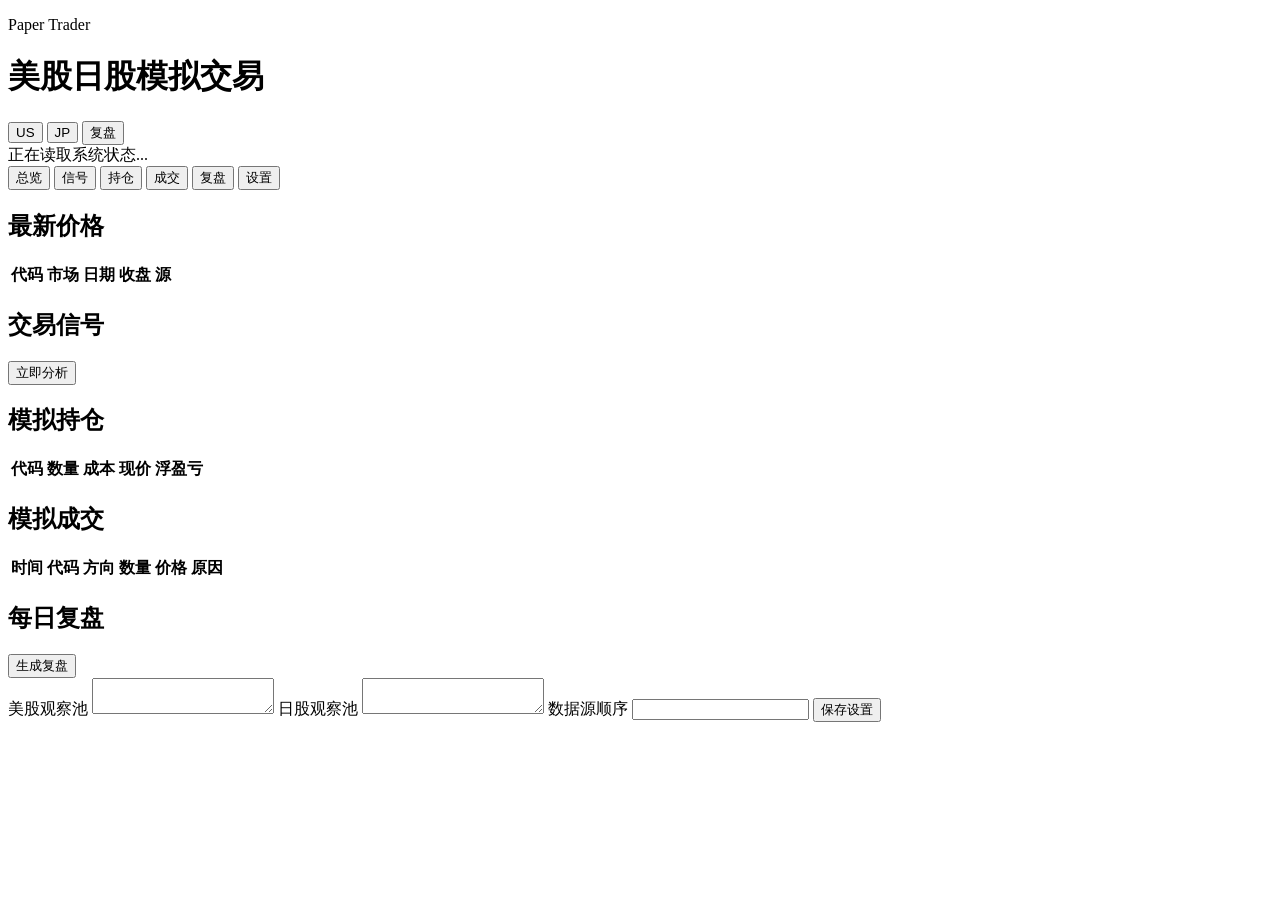
==== static/index.html @ 311c6d51 "Initial market simulation trader" ====
<!doctype html>
<html lang="zh-CN">
  <head>
    <meta charset="utf-8" />
    <meta name="viewport" content="width=device-width, initial-scale=1, viewport-fit=cover" />
    <meta name="theme-color" content="#18231f" />
    <link rel="manifest" href="/manifest.webmanifest" />
    <link rel="stylesheet" href="/styles.css" />
    <title>美股日股模拟交易</title>
  </head>
  <body>
    <header class="app-header">
      <div>
        <p class="eyebrow">Paper Trader</p>
        <h1>美股日股模拟交易</h1>
      </div>
      <div class="header-actions">
        <button id="run-us" class="icon-button" title="分析美股">US</button>
        <button id="run-jp" class="icon-button" title="分析日股">JP</button>
        <button id="review" class="primary-button" title="复盘">复盘</button>
      </div>
    </header>

    <main>
      <section class="status-band" id="status-band">
        <div class="status-text">正在读取系统状态...</div>
      </section>

      <nav class="tabs" aria-label="视图">
        <button class="tab active" data-tab="dashboard">总览</button>
        <button class="tab" data-tab="signals">信号</button>
        <button class="tab" data-tab="positions">持仓</button>
        <button class="tab" data-tab="trades">成交</button>
        <button class="tab" data-tab="reviews">复盘</button>
        <button class="tab" data-tab="settings">设置</button>
      </nav>

      <section id="dashboard" class="view active">
        <div class="metric-grid" id="equity-grid"></div>
        <div class="section-title">
          <h2>最新价格</h2>
        </div>
        <div class="table-wrap">
          <table>
            <thead>
              <tr>
                <th>代码</th>
                <th>市场</th>
                <th>日期</th>
                <th>收盘</th>
                <th>源</th>
              </tr>
            </thead>
            <tbody id="latest-prices"></tbody>
          </table>
        </div>
      </section>

      <section id="signals" class="view">
        <div class="section-title">
          <h2>交易信号</h2>
          <button id="run-all" class="secondary-button">立即分析</button>
        </div>
        <div id="signal-list" class="list"></div>
      </section>

      <section id="positions" class="view">
        <div class="section-title">
          <h2>模拟持仓</h2>
        </div>
        <div class="table-wrap">
          <table>
            <thead>
              <tr>
                <th>代码</th>
                <th>数量</th>
                <th>成本</th>
                <th>现价</th>
                <th>浮盈亏</th>
              </tr>
            </thead>
            <tbody id="position-rows"></tbody>
          </table>
        </div>
      </section>

      <section id="trades" class="view">
        <div class="section-title">
          <h2>模拟成交</h2>
        </div>
        <div class="table-wrap">
          <table>
            <thead>
              <tr>
                <th>时间</th>
                <th>代码</th>
                <th>方向</th>
                <th>数量</th>
                <th>价格</th>
                <th>原因</th>
              </tr>
            </thead>
            <tbody id="trade-rows"></tbody>
          </table>
        </div>
      </section>

      <section id="reviews" class="view">
        <div class="section-title">
          <h2>每日复盘</h2>
          <button id="review-inline" class="secondary-button">生成复盘</button>
        </div>
        <div id="review-list" class="list"></div>
      </section>

      <section id="settings" class="view">
        <div class="settings-grid">
          <label>
            <span>美股观察池</span>
            <textarea id="watch-us" spellcheck="false"></textarea>
          </label>
          <label>
            <span>日股观察池</span>
            <textarea id="watch-jp" spellcheck="false"></textarea>
          </label>
          <label>
            <span>数据源顺序</span>
            <input id="sources" type="text" spellcheck="false" />
          </label>
          <button id="save-settings" class="primary-button wide">保存设置</button>
        </div>
      </section>
    </main>

    <script src="/app.js"></script>
  </body>
</html>
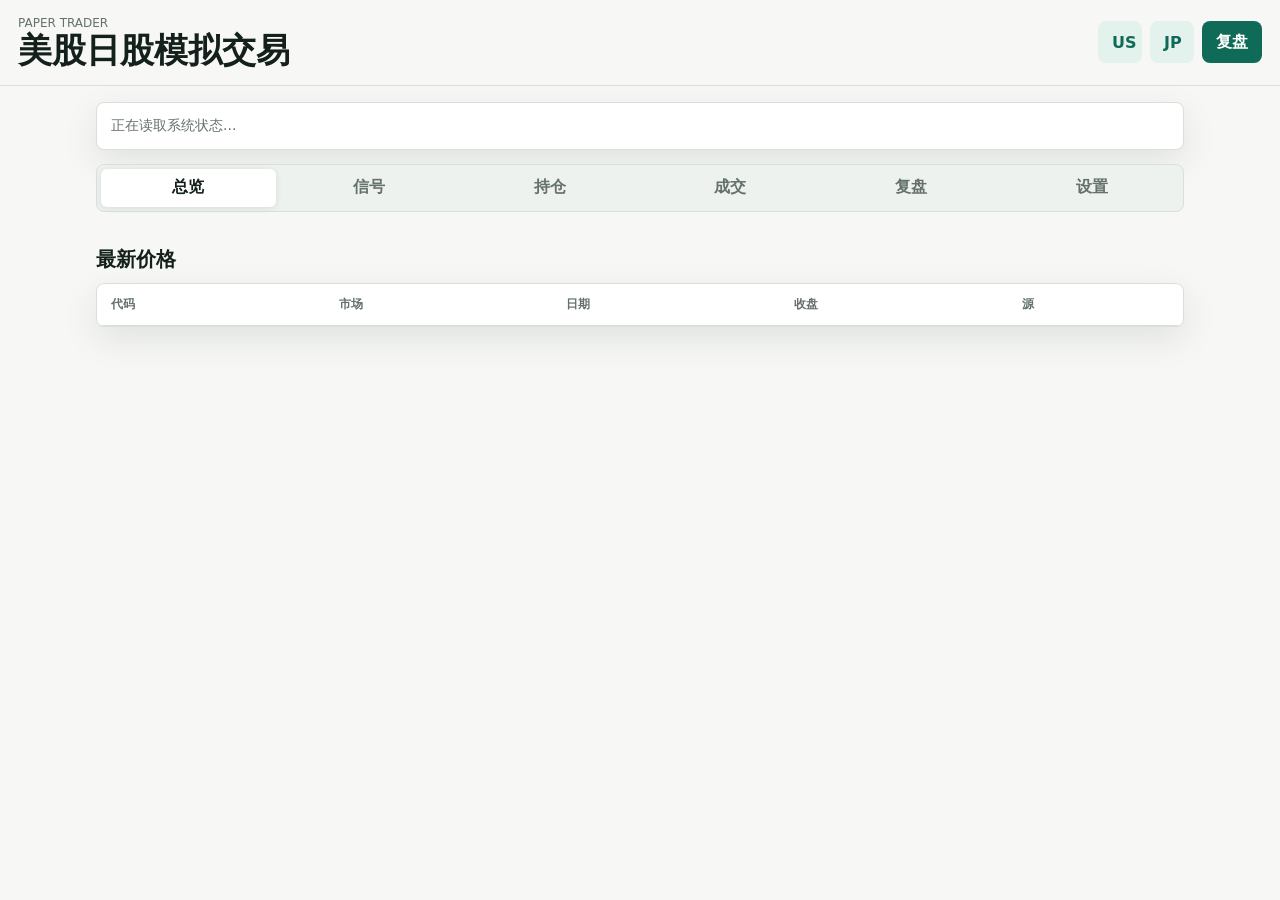
==== commit 6a65d298: "Support GitHub Pages project path" ====
--- a/static/index.html
+++ b/static/index.html
@@ -4,8 +4,8 @@
     <meta charset="utf-8" />
     <meta name="viewport" content="width=device-width, initial-scale=1, viewport-fit=cover" />
     <meta name="theme-color" content="#18231f" />
-    <link rel="manifest" href="/manifest.webmanifest" />
-    <link rel="stylesheet" href="/styles.css" />
+    <link rel="manifest" href="manifest.webmanifest" />
+    <link rel="stylesheet" href="styles.css" />
     <title>美股日股模拟交易</title>
   </head>
   <body>
@@ -132,6 +132,6 @@
       </section>
     </main>
 
-    <script src="/app.js"></script>
+    <script src="app.js"></script>
   </body>
 </html>
--- a/static/styles.css
+++ b/static/styles.css
@@ -0,0 +1,366 @@
+:root {
+  color-scheme: light;
+  --ink: #14201b;
+  --muted: #65726b;
+  --line: #d9e0dc;
+  --paper: #f7f8f5;
+  --panel: #ffffff;
+  --accent: #0f6b57;
+  --accent-2: #b84a2a;
+  --accent-soft: #e3f2ed;
+  --shadow: 0 12px 34px rgba(31, 44, 39, 0.1);
+}
+
+* {
+  box-sizing: border-box;
+}
+
+body {
+  margin: 0;
+  min-height: 100vh;
+  background: var(--paper);
+  color: var(--ink);
+  font-family:
+    Inter, ui-sans-serif, system-ui, -apple-system, BlinkMacSystemFont, "Segoe UI",
+    "PingFang SC", "Hiragino Sans GB", "Microsoft YaHei", sans-serif;
+  letter-spacing: 0;
+}
+
+button,
+input,
+textarea {
+  font: inherit;
+}
+
+button {
+  border: 0;
+  cursor: pointer;
+}
+
+.app-header {
+  position: sticky;
+  top: 0;
+  z-index: 10;
+  display: flex;
+  align-items: center;
+  justify-content: space-between;
+  gap: 16px;
+  padding: calc(16px + env(safe-area-inset-top)) 18px 16px;
+  background: rgba(247, 248, 245, 0.94);
+  border-bottom: 1px solid var(--line);
+  backdrop-filter: blur(14px);
+}
+
+.eyebrow {
+  margin: 0 0 3px;
+  color: var(--muted);
+  font-size: 12px;
+  text-transform: uppercase;
+}
+
+h1,
+h2 {
+  margin: 0;
+}
+
+h1 {
+  font-size: clamp(22px, 5vw, 34px);
+  line-height: 1.05;
+}
+
+h2 {
+  font-size: 20px;
+}
+
+main {
+  width: min(1120px, 100%);
+  margin: 0 auto;
+  padding: 16px 16px calc(28px + env(safe-area-inset-bottom));
+}
+
+.header-actions {
+  display: flex;
+  align-items: center;
+  gap: 8px;
+  flex-shrink: 0;
+}
+
+.icon-button,
+.primary-button,
+.secondary-button {
+  min-height: 42px;
+  border-radius: 8px;
+  padding: 0 14px;
+  font-weight: 700;
+}
+
+.icon-button {
+  width: 44px;
+  color: var(--accent);
+  background: var(--accent-soft);
+}
+
+.primary-button {
+  color: white;
+  background: var(--accent);
+}
+
+.secondary-button {
+  color: var(--accent);
+  background: #ddece7;
+}
+
+.wide {
+  width: 100%;
+}
+
+.status-band {
+  display: flex;
+  align-items: center;
+  min-height: 48px;
+  margin-bottom: 14px;
+  padding: 12px 14px;
+  border: 1px solid var(--line);
+  border-radius: 8px;
+  background: var(--panel);
+  box-shadow: var(--shadow);
+}
+
+.status-text {
+  color: var(--muted);
+  font-size: 14px;
+}
+
+.tabs {
+  display: grid;
+  grid-template-columns: repeat(6, minmax(0, 1fr));
+  gap: 6px;
+  margin: 0 0 16px;
+  padding: 4px;
+  border: 1px solid var(--line);
+  border-radius: 8px;
+  background: #eef2ef;
+}
+
+.tab {
+  min-height: 38px;
+  border-radius: 6px;
+  color: var(--muted);
+  background: transparent;
+  font-weight: 700;
+}
+
+.tab.active {
+  color: var(--ink);
+  background: var(--panel);
+  box-shadow: 0 1px 6px rgba(20, 32, 27, 0.1);
+}
+
+.view {
+  display: none;
+}
+
+.view.active {
+  display: block;
+}
+
+.metric-grid {
+  display: grid;
+  grid-template-columns: repeat(3, minmax(0, 1fr));
+  gap: 10px;
+  margin-bottom: 18px;
+}
+
+.metric {
+  min-height: 112px;
+  padding: 14px;
+  border: 1px solid var(--line);
+  border-radius: 8px;
+  background: var(--panel);
+  box-shadow: var(--shadow);
+}
+
+.metric span,
+label span {
+  display: block;
+  color: var(--muted);
+  font-size: 13px;
+  font-weight: 700;
+}
+
+.metric strong {
+  display: block;
+  margin-top: 10px;
+  font-size: 26px;
+  line-height: 1.1;
+}
+
+.metric small {
+  display: block;
+  margin-top: 8px;
+  color: var(--muted);
+}
+
+.section-title {
+  display: flex;
+  align-items: center;
+  justify-content: space-between;
+  gap: 10px;
+  margin: 18px 0 10px;
+}
+
+.table-wrap {
+  overflow-x: auto;
+  border: 1px solid var(--line);
+  border-radius: 8px;
+  background: var(--panel);
+  box-shadow: var(--shadow);
+}
+
+table {
+  width: 100%;
+  min-width: 640px;
+  border-collapse: collapse;
+}
+
+th,
+td {
+  padding: 12px 14px;
+  border-bottom: 1px solid var(--line);
+  text-align: left;
+  white-space: nowrap;
+}
+
+th {
+  color: var(--muted);
+  font-size: 12px;
+  text-transform: uppercase;
+}
+
+tr:last-child td {
+  border-bottom: 0;
+}
+
+.list {
+  display: grid;
+  gap: 10px;
+}
+
+.item {
+  padding: 14px;
+  border: 1px solid var(--line);
+  border-radius: 8px;
+  background: var(--panel);
+  box-shadow: var(--shadow);
+}
+
+.item-head {
+  display: flex;
+  align-items: center;
+  justify-content: space-between;
+  gap: 10px;
+}
+
+.item h3 {
+  margin: 0;
+  font-size: 18px;
+}
+
+.item p {
+  margin: 8px 0 0;
+  color: var(--muted);
+  line-height: 1.45;
+}
+
+.badge {
+  display: inline-flex;
+  align-items: center;
+  min-height: 28px;
+  padding: 0 10px;
+  border-radius: 999px;
+  font-size: 13px;
+  font-weight: 800;
+}
+
+.badge.BUY {
+  color: var(--accent);
+  background: var(--accent-soft);
+}
+
+.badge.SELL {
+  color: var(--accent-2);
+  background: #f7e3dc;
+}
+
+.badge.HOLD {
+  color: var(--muted);
+  background: #edf0ed;
+}
+
+.settings-grid {
+  display: grid;
+  gap: 12px;
+  padding: 14px;
+  border: 1px solid var(--line);
+  border-radius: 8px;
+  background: var(--panel);
+  box-shadow: var(--shadow);
+}
+
+textarea,
+input {
+  width: 100%;
+  margin-top: 7px;
+  border: 1px solid var(--line);
+  border-radius: 8px;
+  background: #fbfcfa;
+  color: var(--ink);
+}
+
+textarea {
+  min-height: 112px;
+  padding: 12px;
+  resize: vertical;
+}
+
+input {
+  min-height: 44px;
+  padding: 0 12px;
+}
+
+.positive {
+  color: var(--accent);
+  font-weight: 800;
+}
+
+.negative {
+  color: var(--accent-2);
+  font-weight: 800;
+}
+
+@media (max-width: 740px) {
+  .app-header {
+    align-items: flex-start;
+    flex-direction: column;
+  }
+
+  .header-actions {
+    width: 100%;
+  }
+
+  .primary-button {
+    flex: 1;
+  }
+
+  .tabs {
+    grid-template-columns: repeat(3, minmax(0, 1fr));
+  }
+
+  .metric-grid {
+    grid-template-columns: 1fr;
+  }
+
+  main {
+    padding-inline: 12px;
+  }
+}
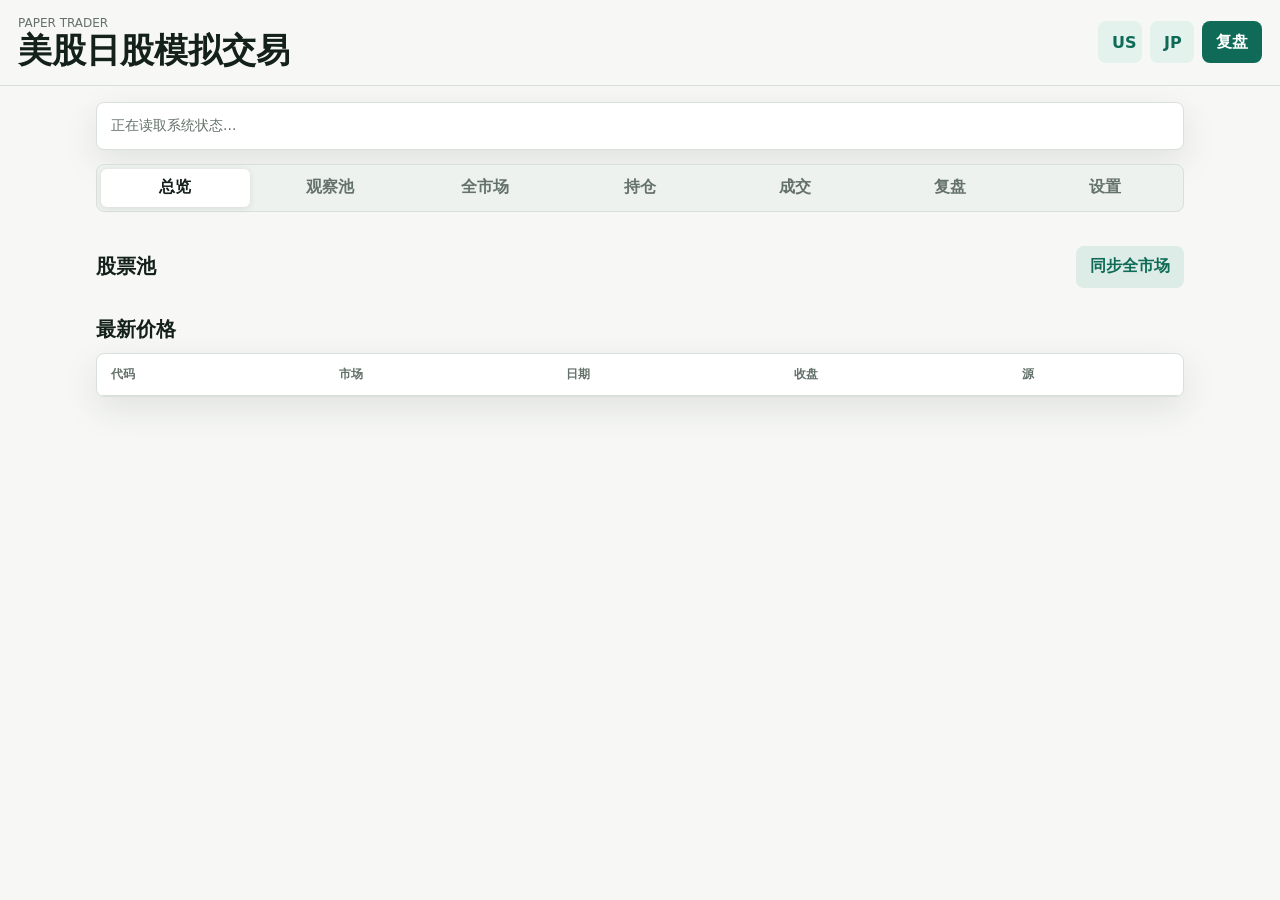
==== commit 45f3c1a5: "Add full market universe and observation scores" ====
--- a/static/index.html
+++ b/static/index.html
@@ -28,7 +28,8 @@
 
       <nav class="tabs" aria-label="视图">
         <button class="tab active" data-tab="dashboard">总览</button>
-        <button class="tab" data-tab="signals">信号</button>
+        <button class="tab" data-tab="observe">观察池</button>
+        <button class="tab" data-tab="signals">全市场</button>
         <button class="tab" data-tab="positions">持仓</button>
         <button class="tab" data-tab="trades">成交</button>
         <button class="tab" data-tab="reviews">复盘</button>
@@ -37,6 +38,11 @@
 
       <section id="dashboard" class="view active">
         <div class="metric-grid" id="equity-grid"></div>
+        <div class="section-title">
+          <h2>股票池</h2>
+          <button id="sync-universe" class="secondary-button">同步全市场</button>
+        </div>
+        <div class="metric-grid compact" id="universe-grid"></div>
         <div class="section-title">
           <h2>最新价格</h2>
         </div>
@@ -56,9 +62,18 @@
         </div>
       </section>
 
+      <section id="observe" class="view">
+        <div class="section-title">
+          <h2>观察池推荐指数</h2>
+          <button id="run-all-observe" class="secondary-button">刷新评分</button>
+        </div>
+        <div id="guidance" class="guidance"></div>
+        <div id="observe-list" class="list"></div>
+      </section>
+
       <section id="signals" class="view">
         <div class="section-title">
-          <h2>交易信号</h2>
+          <h2>全市场扫描信号</h2>
           <button id="run-all" class="secondary-button">立即分析</button>
         </div>
         <div id="signal-list" class="list"></div>
@@ -127,6 +142,26 @@
             <span>数据源顺序</span>
             <input id="sources" type="text" spellcheck="false" />
           </label>
+          <div class="settings-row">
+            <label>
+              <span>美股每日全市场扫描数</span>
+              <input id="scan-us" type="number" min="0" max="400" />
+            </label>
+            <label>
+              <span>日股每日全市场扫描数</span>
+              <input id="scan-jp" type="number" min="0" max="400" />
+            </label>
+          </div>
+          <div class="settings-row">
+            <label>
+              <span>买入推荐分</span>
+              <input id="buy-score" type="number" min="50" max="95" />
+            </label>
+            <label>
+              <span>卖出推荐分</span>
+              <input id="sell-score" type="number" min="5" max="50" />
+            </label>
+          </div>
           <button id="save-settings" class="primary-button wide">保存设置</button>
         </div>
       </section>
--- a/static/styles.css
+++ b/static/styles.css
@@ -133,7 +133,7 @@
 
 .tabs {
   display: grid;
-  grid-template-columns: repeat(6, minmax(0, 1fr));
+  grid-template-columns: repeat(7, minmax(0, 1fr));
   gap: 6px;
   margin: 0 0 16px;
   padding: 4px;
@@ -169,6 +169,10 @@
   grid-template-columns: repeat(3, minmax(0, 1fr));
   gap: 10px;
   margin-bottom: 18px;
+}
+
+.metric-grid.compact {
+  grid-template-columns: repeat(2, minmax(0, 1fr));
 }
 
 .metric {
@@ -272,6 +276,53 @@
   line-height: 1.45;
 }
 
+.guidance {
+  margin-bottom: 10px;
+  padding: 12px 14px;
+  border: 1px solid var(--line);
+  border-radius: 8px;
+  background: var(--panel);
+  box-shadow: var(--shadow);
+}
+
+.guidance span {
+  display: block;
+  color: var(--muted);
+  font-size: 13px;
+  font-weight: 700;
+}
+
+.guidance strong {
+  display: block;
+  margin-top: 4px;
+}
+
+.score-line {
+  display: grid;
+  grid-template-columns: minmax(110px, 1fr) auto;
+  align-items: center;
+  gap: 10px;
+  margin-top: 10px;
+}
+
+.score-line b {
+  font-size: 13px;
+}
+
+.score-bar {
+  height: 10px;
+  overflow: hidden;
+  border-radius: 999px;
+  background: #edf0ed;
+}
+
+.score-bar span {
+  display: block;
+  height: 100%;
+  border-radius: inherit;
+  background: linear-gradient(90deg, var(--accent-2), #c5a84f 48%, var(--accent));
+}
+
 .badge {
   display: inline-flex;
   align-items: center;
@@ -307,6 +358,12 @@
   box-shadow: var(--shadow);
 }
 
+.settings-row {
+  display: grid;
+  grid-template-columns: repeat(2, minmax(0, 1fr));
+  gap: 12px;
+}
+
 textarea,
 input {
   width: 100%;
@@ -353,10 +410,12 @@
   }
 
   .tabs {
-    grid-template-columns: repeat(3, minmax(0, 1fr));
-  }
-
-  .metric-grid {
+    grid-template-columns: repeat(2, minmax(0, 1fr));
+  }
+
+  .metric-grid,
+  .metric-grid.compact,
+  .settings-row {
     grid-template-columns: 1fr;
   }
 
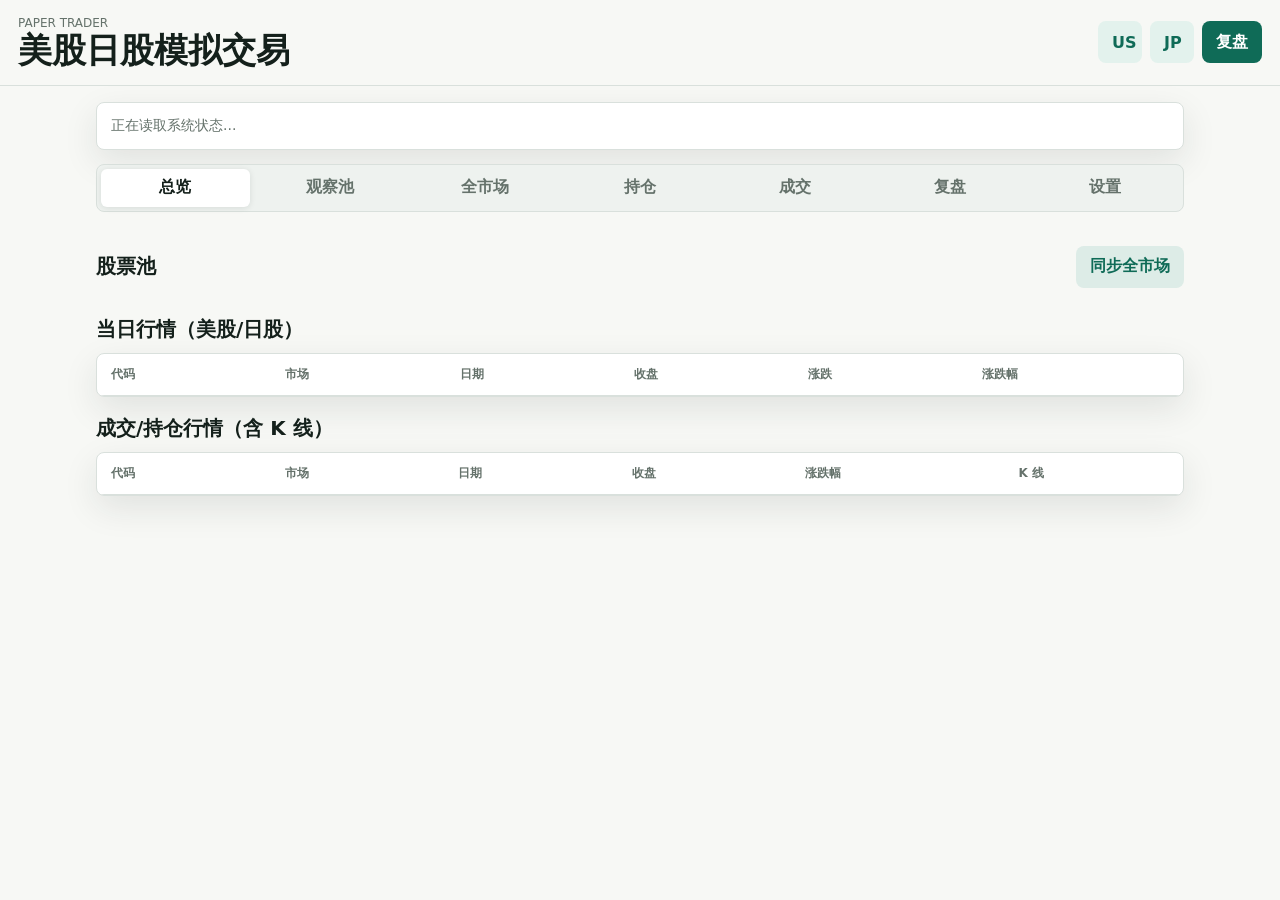
==== commit 575d2968: "Improve market dashboard and review summaries" ====
--- a/static/index.html
+++ b/static/index.html
@@ -44,7 +44,7 @@
         </div>
         <div class="metric-grid compact" id="universe-grid"></div>
         <div class="section-title">
-          <h2>最新价格</h2>
+          <h2>当日行情（美股/日股）</h2>
         </div>
         <div class="table-wrap">
           <table>
@@ -54,10 +54,30 @@
                 <th>市场</th>
                 <th>日期</th>
                 <th>收盘</th>
-                <th>源</th>
+                <th>涨跌</th>
+                <th>涨跌幅</th>
               </tr>
             </thead>
-            <tbody id="latest-prices"></tbody>
+            <tbody id="market-quotes"></tbody>
+          </table>
+        </div>
+
+        <div class="section-title">
+          <h2>成交/持仓行情（含 K 线）</h2>
+        </div>
+        <div class="table-wrap">
+          <table>
+            <thead>
+              <tr>
+                <th>代码</th>
+                <th>市场</th>
+                <th>日期</th>
+                <th>收盘</th>
+                <th>涨跌幅</th>
+                <th>K 线</th>
+              </tr>
+            </thead>
+            <tbody id="traded-quotes"></tbody>
           </table>
         </div>
       </section>
@@ -97,6 +117,10 @@
             <tbody id="position-rows"></tbody>
           </table>
         </div>
+        <div class="section-title">
+          <h2>持仓详情（资金流向 / 技术指标 / K 线）</h2>
+        </div>
+        <div id="position-details" class="list"></div>
       </section>
 
       <section id="trades" class="view">
--- a/static/styles.css
+++ b/static/styles.css
@@ -276,6 +276,10 @@
   line-height: 1.45;
 }
 
+.multiline {
+  white-space: normal;
+}
+
 .guidance {
   margin-bottom: 10px;
   padding: 12px 14px;
@@ -395,6 +399,62 @@
   font-weight: 800;
 }
 
+.muted {
+  color: var(--muted);
+}
+
+.chart-row {
+  margin-top: 10px;
+  overflow-x: auto;
+}
+
+.candle {
+  display: block;
+}
+
+.candle-bg {
+  fill: #fbfcfa;
+  stroke: var(--line);
+}
+
+.wick {
+  stroke-width: 1.2;
+  opacity: 0.95;
+}
+
+.body {
+  opacity: 0.9;
+}
+
+.candle-up {
+  stroke: var(--accent);
+  fill: rgba(15, 107, 87, 0.28);
+}
+
+.candle-down {
+  stroke: var(--accent-2);
+  fill: rgba(184, 74, 42, 0.25);
+}
+
+.kv {
+  display: grid;
+  grid-template-columns: repeat(2, minmax(0, 1fr));
+  gap: 8px 14px;
+  margin-top: 10px;
+  padding-top: 10px;
+  border-top: 1px dashed var(--line);
+}
+
+.kv b {
+  display: inline-block;
+  min-width: 54px;
+  color: var(--ink);
+}
+
+.kv span {
+  color: var(--muted);
+}
+
 @media (max-width: 740px) {
   .app-header {
     align-items: flex-start;
@@ -422,4 +482,8 @@
   main {
     padding-inline: 12px;
   }
-}
+
+  .kv {
+    grid-template-columns: 1fr;
+  }
+}
